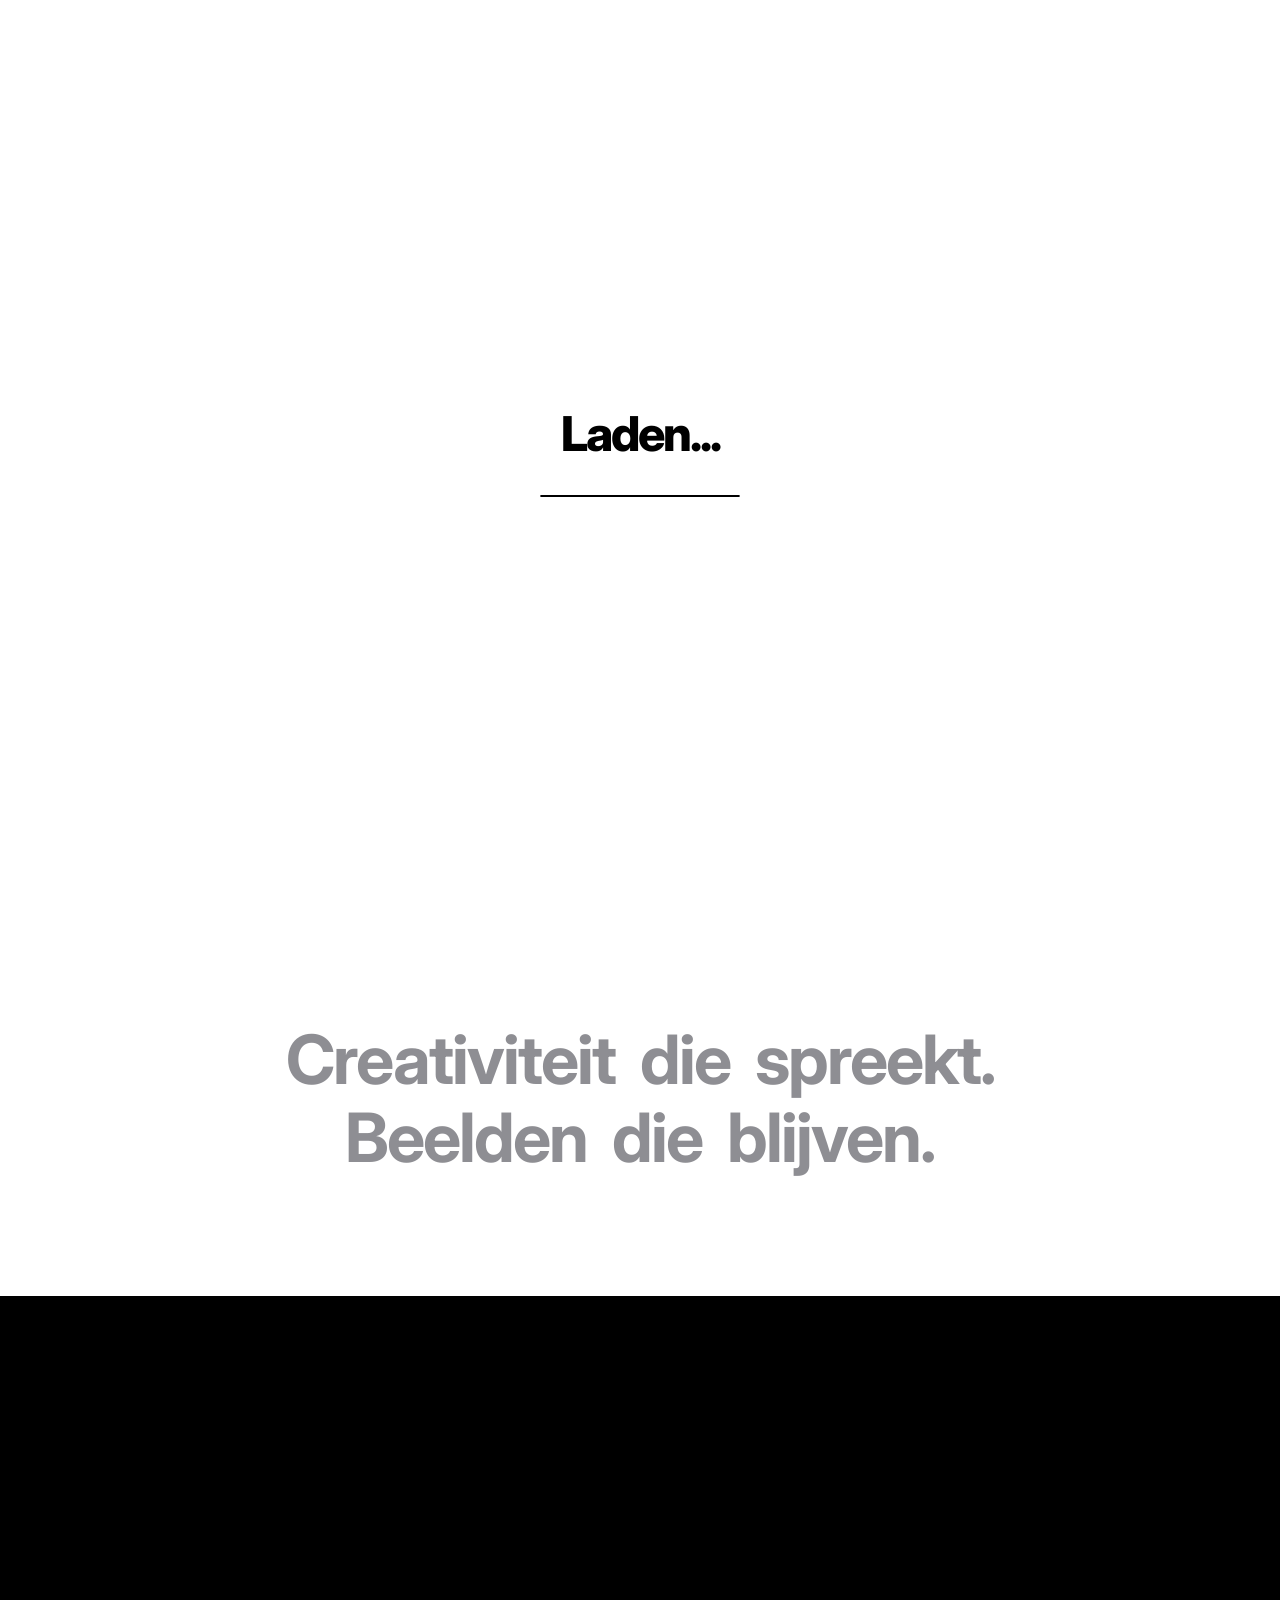
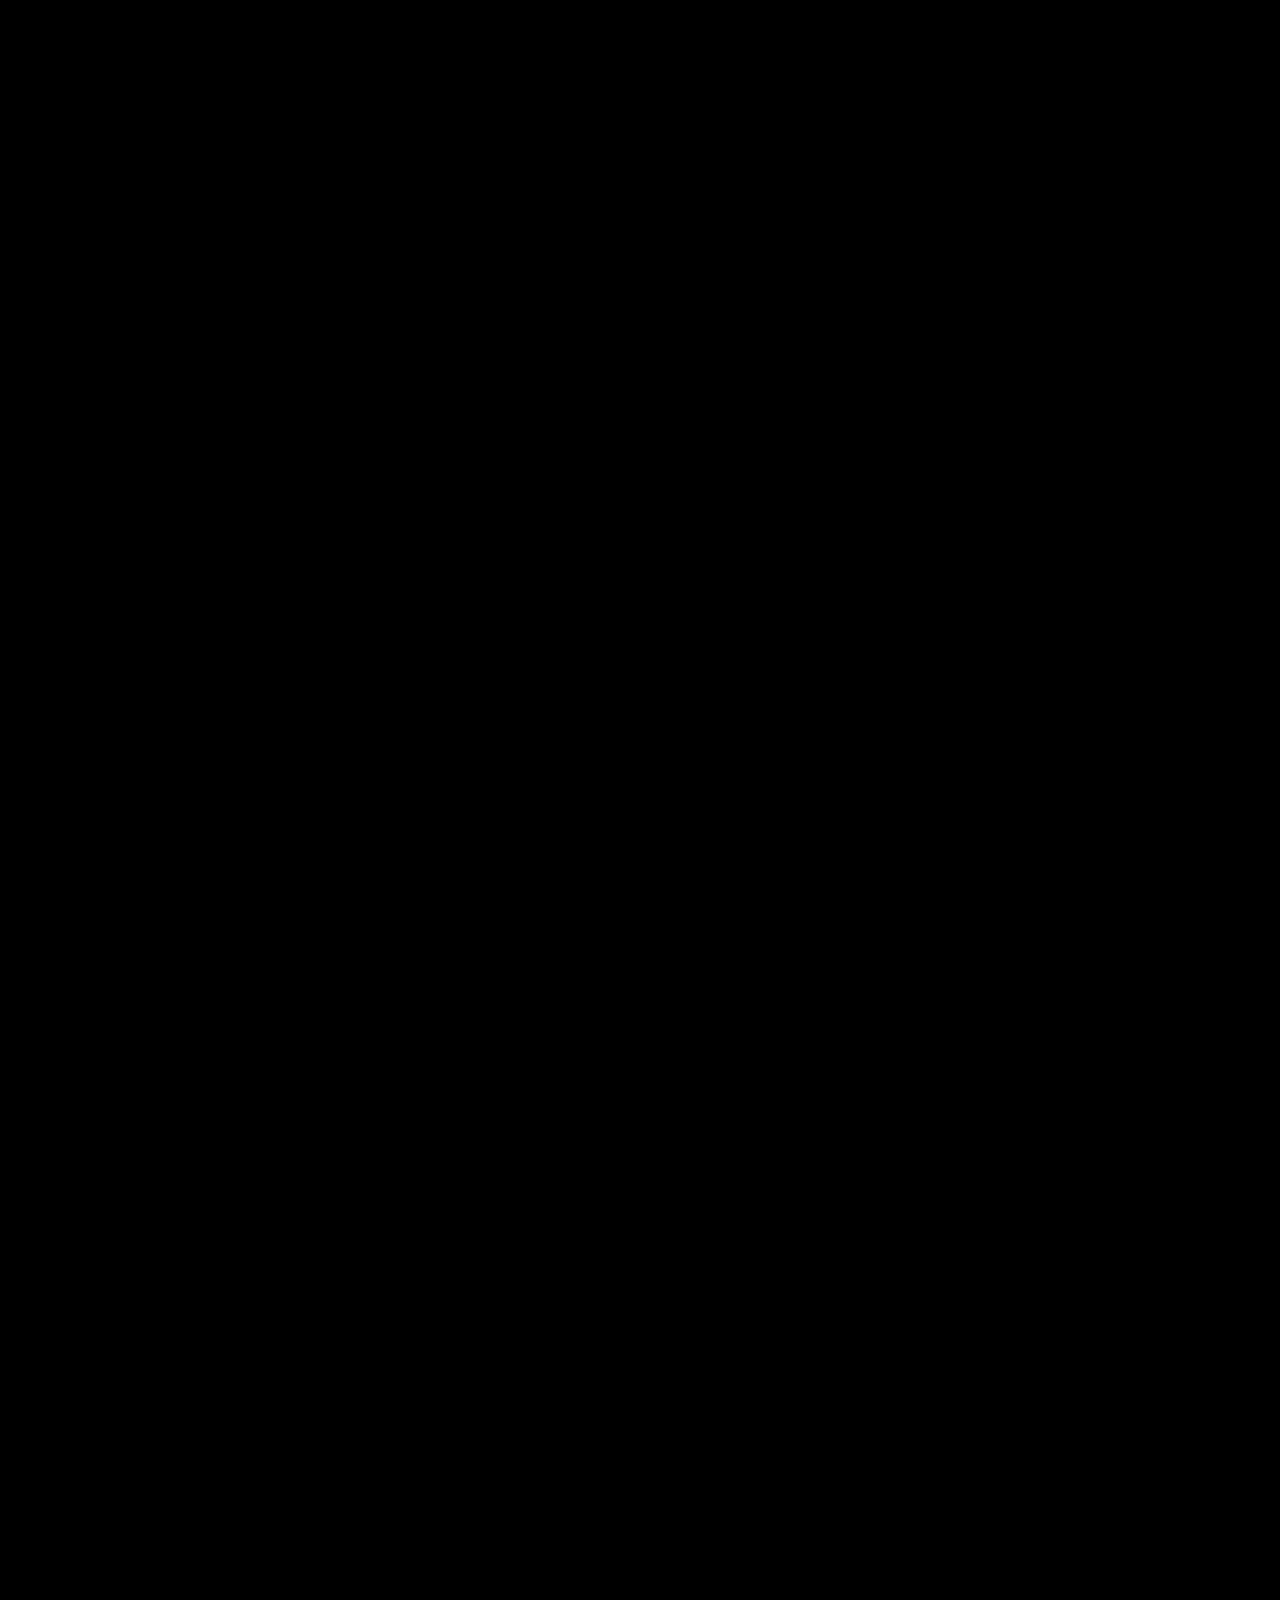
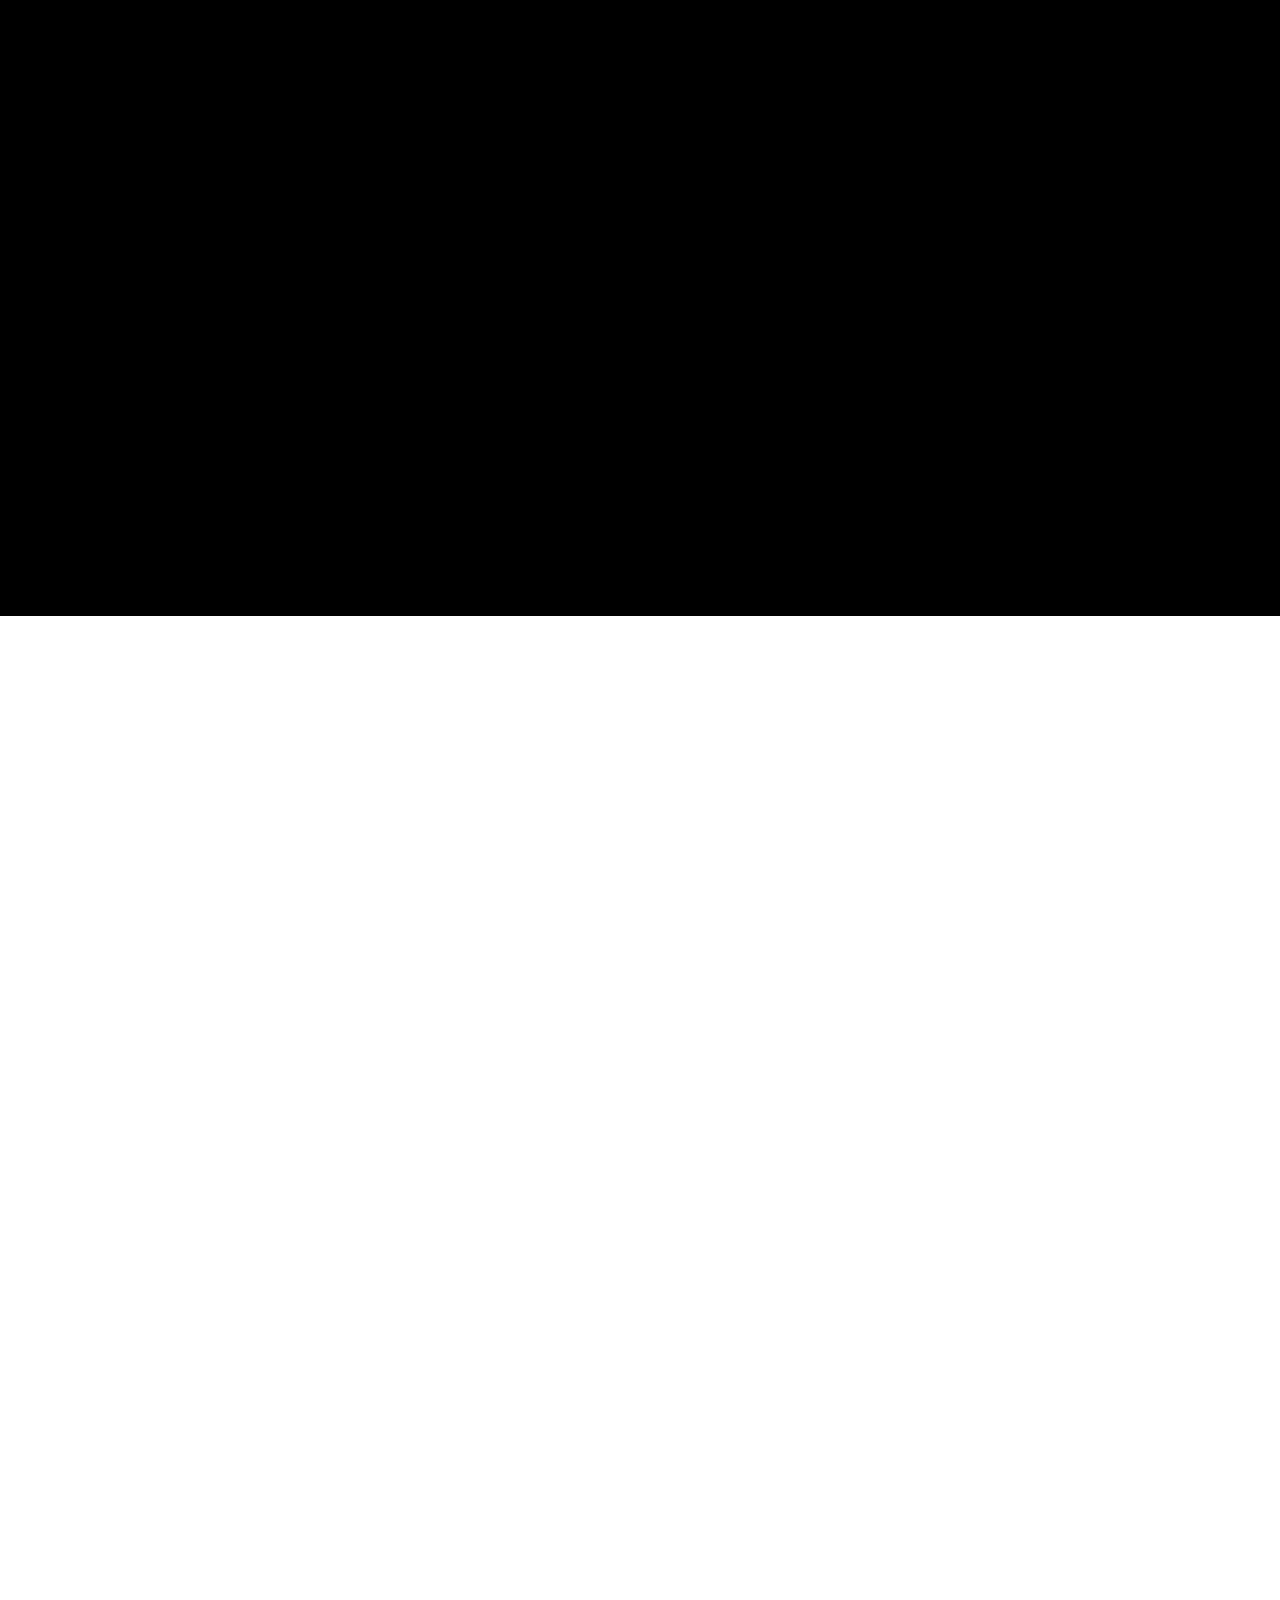
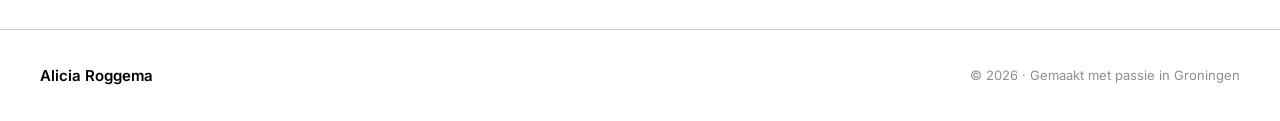
==== index.html @ 14ca760c "Update portfolio met nieuwe toevoegingen" ====
<!DOCTYPE html>
<html lang="nl">
<head>
    <meta charset="UTF-8">
    <meta name="viewport" content="width=device-width, initial-scale=1.0">
    <title>Portfolio Alicia Roggema — Fotografie & Design</title>
    <link rel="icon" href="data:image/svg+xml,<svg xmlns='http://www.w3.org/2000/svg'/>">
    <link rel="stylesheet" href="css/style.css">
    <link rel="preconnect" href="https://fonts.googleapis.com">
    <link rel="preconnect" href="https://fonts.gstatic.com" crossorigin>
    <link href="https://fonts.googleapis.com/css2?family=Inter:wght@300;400;500;600;700;800;900&display=swap" rel="stylesheet">
</head>
<body>

    <!-- Loader -->
    <div class="loader" id="loader">
        <div class="loader-text">Laden<span class="dot">.</span><span class="dot">.</span><span class="dot">.</span></div>
        <div class="loader-bar"><div class="loader-fill"></div></div>
    </div>

    <!-- Custom Cursor -->
    <div class="cursor" id="cursor"></div>
    <div class="cursor-follower" id="cursorFollower"></div>

    <!-- Navigation -->
    <nav id="nav">
        <div class="nav-inner">
            <div class="nav-logo">Alicia Roggema</div>
            <ul class="nav-links">
                <li><a href="#home">Home</a></li>
                <li><a href="#work">Werk</a></li>
                <li><a href="#about">Over mij</a></li>
                <li><a href="#contact">Contact</a></li>
            </ul>
        </div>
    </nav>

    <!-- Hero -->
    <section id="home" class="hero">
        <div class="hero-inner">
            <div class="hero-left">
                <p class="hero-eyebrow">Mediavormgever</p>
                <h1 class="hero-title">
                    <span class="char">A</span><span class="char">l</span><span class="char">i</span><span class="char">c</span><span class="char">i</span><span class="char">a</span>
                    <br>
                    <span class="char">R</span><span class="char">o</span><span class="char">g</span><span class="char">g</span><span class="char">e</span><span class="char">m</span><span class="char">a</span>
                </h1>
                <p class="hero-subtitle">Fotografie · Video · Grafisch Design</p>
                <a href="#work" class="hero-btn magnetic">
                    <span>Bekijk mijn werk</span>
                    <svg width="14" height="14" viewBox="0 0 14 14" fill="none"><path d="M2.5 7h9M7 2.5l4.5 4.5L7 11.5" stroke="currentColor" stroke-width="1.5" stroke-linecap="round" stroke-linejoin="round"/></svg>
                </a>
            </div>
            <div class="hero-right">
                <div class="hero-memoji-wrap">
                    <img src="images/overige/memoji.png" alt="Alicia Roggema" class="hero-memoji">
                </div>
            </div>
        </div>
        <div class="hero-scroll-hint">
            <div class="scroll-line-wrap"><div class="scroll-line"></div></div>
            <span>Scroll</span>
        </div>
    </section>

    <!-- Scroll-reveal tagline -->
    <section class="tagline-section">
        <div class="tagline-wrap">
            <p class="reveal-text">
                <span class="rword">Creativiteit</span>
                <span class="rword">die</span>
                <span class="rword">spreekt.</span>
                <span class="rword">Beelden</span>
                <span class="rword">die</span>
                <span class="rword">blijven.</span>
            </p>
        </div>
    </section>

    <!-- Statement — Apple "Pro." style dark section -->
    <section class="statement-section">
        <div class="statement-sticky">
            <div class="st-word">Video bewerking.</div>
            <div class="st-word">Foto bewerking.</div>
            <div class="st-word">Audio visueel.</div>
        </div>
    </section>

    <!-- ═══════════════════════════════════════
         PORTFOLIO
         Voeg hier je projecten toe.
         Kopieer een .project-card blok voor
         elk nieuw project dat je wilt tonen.
         ═══════════════════════════════════════ -->
    <section id="work" class="portfolio-section">
        <div class="portfolio-inner">

            <span class="section-eyebrow fade-up">Portfolio</span>
            <h2 class="section-title fade-up">Mijn werk.</h2>

            <!-- Categorie-filters -->
            <div class="portfolio-tabs fade-up">
                <button class="tab active" data-filter="all">Alles</button>
                <button class="tab" data-filter="fotografie">📷 Fotografie</button>
                <button class="tab" data-filter="video">🎬 Video</button>
                <button class="tab" data-filter="design">🎨 Design</button>
            </div>

            <div class="project-grid">

                <!-- ───────────────────────────────────────────
                     FOTOGRAFIE — project 1
                     Verander: src, alt, titel, beschrijving, jaar
                     ─────────────────────────────────────────── -->
                <div class="project-card fade-up" data-category="fotografie" data-id="foto-1">
                    <div class="project-img-wrap">
                        <div class="project-placeholder p-foto">📷</div>
                        <img src="images/greymenband/IMG_3183.png" alt="" class="project-img">
                    </div>
                    <div class="project-body">
                        <span class="project-cat">Fotografie</span>
                        <h3 class="project-title">Greymenband — Groningen</h3>
                        <p class="project-desc">Ik fotografeerde een live optreden van de band Greyman voor Bubo. De foto's zijn bewerkt en klaar voor social media.</p>
                        <span class="project-year">2025 - 2026</span>
                    </div>
                </div>

                <!-- FOTOGRAFIE — project 2 -->
                <div class="project-card fade-up" data-category="fotografie" data-id="foto-2">
                    <div class="project-img-wrap">
                        <div class="project-placeholder p-foto">📷</div>
                        <img src="images/plaatsenfotografioe/uitzicht.jpeg" alt="" class="project-img">
                    </div>
                    <div class="project-body">
                        <span class="project-cat">Fotografie</span>
                        <h3 class="project-title">Reizen — Europa</h3>
                        <p class="project-desc">Ik fotografeerde mooie plekken in Europa. Ik lette op goed licht en eenvoudige composities.</p>
                        <span class="project-year">2023 - heden</span>
                    </div>
                </div>

                <!-- FOTOGRAFIE — project 3 -->
                <div class="project-card fade-up" data-category="fotografie" data-id="foto-3">
                    <div class="project-img-wrap">
                        <div class="project-placeholder p-foto">📷</div>
                        <img src="images/productenfotografie/camera.png" alt="" class="project-img">
                    </div>
                    <div class="project-body">
                        <span class="project-cat">Fotografie</span>
                        <h3 class="project-title">Producten — Groningen</h3>
                        <p class="project-desc">Ik fotografeerde producten voor school met professionele setup. Elk product is goed belicht en bewerkt.</p>
                        <span class="project-year">2022 - 2023</span>
                    </div>
                </div>

                <!-- FOTOGRAFIE — project 4 -->
                <div class="project-card fade-up" data-category="fotografie" data-id="foto-4">
                    <div class="project-img-wrap">
                        <div class="project-placeholder p-foto">📷</div>
                        <img src="images/dagelijksefotografie/milo.jpeg" alt="" class="project-img">
                    </div>
                    <div class="project-body">
                        <span class="project-cat">Fotografie</span>
                        <h3 class="project-title">Dagelijkse momenten — Nederland</h3>
                        <p class="project-desc">Dit is een verzameling van foto's die ik mooi vind. Ik experimenteerde met verschillende stijlen en momenten.</p>
                        <span class="project-year">2023 - heden</span>
                    </div>
                </div>



                <!-- VIDEO — project 2 -->
                <div class="project-card fade-up" data-category="video" data-id="video-2">
                    <div class="project-img-wrap">
                        <div class="project-placeholder p-video">🎬</div>
                        <img src="images/greymenband/GreyMenThumbnail.png" alt="Documentaire" class="project-img">
                        <div class="play-badge">▶</div>
                    </div>
                    <div class="project-body">
                        <span class="project-cat">Video</span>
                        <h3 class="project-title">Promo Video — Greymenband</h3>
                        <p class="project-desc">Ik monteerde mee voor een promotievideo voor de band Greyman. De video is klaar voor social media.</p>
                        <span class="project-year">2025 - 2026</span>
                    </div>
                </div>

                <!-- VIDEO — project 3 -->
                <div class="project-card fade-up" data-category="video" data-id="video-3">
                    <div class="project-img-wrap">
                        <div class="project-placeholder p-video">🎬</div>
                        <img src="images/overige/thumbnailchihiro.png" alt="Promo video" class="project-img">
                        <div class="play-badge">▶</div>
                    </div>
                    <div class="project-body">
                        <span class="project-cat">Video</span>
                        <h3 class="project-title">Videoclip — CHIHIRO</h3>
                        <p class="project-desc">Ik maakte een videoclip met klasgenoten met drone en iPhone beelden. We monteerden alles in Premiere Pro.</p>
                        <span class="project-year">2024 - 2025</span>
                    </div>
                </div>


                

            <!-- ───────────────────────────────────────────
                     DESIGN — project 1
                     ─────────────────────────────────────────── -->
                <div class="project-card fade-up" data-category="design" data-id="design-1">
                    <div class="project-img-wrap">
                        <div class="project-placeholder p-design">🎨</div>
                        <img src="images/groengenieten/1074979_OMYB9M1.png" alt="Logo ontwerp" class="project-img">
                    </div>
                    <div class="project-body">
                        <span class="project-cat">Grafisch Design</span>
                        <h3 class="project-title">Brochure — Groen genieten</h3>
                        <p class="project-desc">Ik maakte een ontwerp voor "Groen Genieten". Ik begon met een moodboard en maakte verschillende versies.</p>
                        <span class="project-year">2023 - 2024</span>
                    </div>
                </div>

                <!-- DESIGN — project 2 -->
                <div class="project-card fade-up" data-category="design" data-id="design-2">
                    <div class="project-img-wrap">
                        <div class="project-placeholder p-design">🎨</div>
                        <img src="images/ecobite/ecobite1.png" alt="Logo ontwerp" class="project-img">
                    </div>
                    <div class="project-body">
                        <span class="project-cat">Grafisch Design</span>
                        <h3 class="project-title">Logo — Eco Bite</h3>
                        <p class="project-desc">Ik ontwierp een logo en visuele stijl voor het merk "Eco Bite". Alles past samen in één stijl.</p>
                        <span class="project-year">2023 - 2024</span>
                    </div>
                </div>

                   <!-- DESIGN — project 3 -->
                <div class="project-card fade-up" data-category="design" data-id="design-3">
                    <div class="project-img-wrap">
                        <div class="project-placeholder p-design">🎨</div>
                        <img src="images/posters/magazine page Mazda.png" alt="Logo ontwerp" class="project-img">
                    </div>
                    <div class="project-body">
                        <span class="project-cat">Grafisch Design</span>
                        <h3 class="project-title">Posters — Mazda MX-5</h3>
                        <p class="project-desc">De iconische roadster in drie stijlen: bold, minimalistisch, en vol beweging..</p>
                        <span class="project-year">2026</span>
                    </div>
                </div>

                <!-- ───────────────────────────────────────────
                     NIEUW PROJECT TOEVOEGEN?
                     Kopieer een van bovenstaande blokken en
                     pas data-category aan: fotografie / design / video
                     ─────────────────────────────────────────── -->

            </div>
        </div>
    </section>


    <!-- Bento -->
    <section class="bento-section">
        <div class="bento-inner">
            <div class="bento-card bento-foto fade-up">
                <span class="bento-icon">📷</span>
                <h3 class="bento-title">Fotografie</h3>
                <p class="bento-desc">Van concerten tot landschappen ik leg elk moment vast met oog voor licht en compositie.</p>
                <div class="bento-tools">Sony ZV-E10 · Lightroom · Photoshop</div>
            </div>
            <div class="bento-card bento-video fade-up">
                <span class="bento-icon">🎬</span>
                <h3 class="bento-title">Video</h3>
                <p class="bento-desc">Promotievideo's en videoclips van opname tot montage, klaar voor elk platform.</p>
                <div class="bento-tools">Premiere Pro · After Effects</div>
            </div>
            <div class="bento-card bento-design fade-up">
                <span class="bento-icon">🎨</span>
                <h3 class="bento-title">Grafisch Design</h3>
                <p class="bento-desc">Logo's, brochures en visuele identiteiten ontworpen met gevoel voor merk en typografie.</p>
                <div class="bento-tools">Illustrator · InDesign</div>
            </div>
        </div>
    </section>

    <!-- About -->
    <section id="about" class="about-section">
        <div class="about-inner">
            <div class="about-visual fade-up">
                <div class="about-img-wrap">
                    <!-- Vervang images/alicia.jpg met jouw eigen foto -->
                    <img src="images/overige/me.jpeg" alt="Alicia Roggema" class="about-img"
                         onerror="this.style.display='none';document.getElementById('img-placeholder').style.display='flex'">
                    <div class="about-img-placeholder" id="img-placeholder">AR</div>
                </div>
                <div class="floating-tag tag-a"><span>📷</span> Fotografie</div>
                <div class="floating-tag tag-b"><span>🎬</span> Video</div>
            </div>
            <div class="about-text">
                <span class="section-eyebrow fade-up">Over mij</span>
                <h2 class="about-heading fade-up">Creatief<br>van nature.</h2>
                <p class="about-p fade-up">Mijn naam is Alicia, een 22-jarige student mediavormgeving uit Groningen. Ik heb een passie voor fotografie, videobewerking, grafisch ontwerp en kunst.</p>
                <p class="about-p fade-up">Of ik nu een logo ontwerp, een digitale illustratie maak, een video bewerk of een foto schiet ik geniet ervan om verschillende opdrachten aan te pakken.</p>
                <div class="skills fade-up">
                    <div class="skill">Fotografie</div>
                    <div class="skill">Video</div>
                    <div class="skill">Design</div>
                    <div class="skill">Adobe Programma's</div>
                </div>
            </div>
        </div>
    </section>

    <!-- Contact -->
    <section id="contact" class="contact-section">
        <div class="contact-inner">
            <span class="section-eyebrow fade-up">Contact</span>
            <h2 class="contact-heading fade-up">Laten we<br>samenwerken.</h2>
            <p class="contact-sub fade-up">Heb je een project in gedachten? Ik hoor graag van je.</p>
            <div class="contact-links">
                <a href="mailto:a.dejonge05@student.alfa-college.nl" class="contact-card fade-up magnetic">
                    <div class="contact-card-icon">✉️</div>
                    <div>
                        <div class="contact-card-label">Email</div>
                        <div class="contact-card-value">Stuur een bericht →</div>
                    </div>
                </a>
                <a href="https://www.linkedin.com/in/aliciaroggema" target="_blank" class="contact-card fade-up magnetic">
                    <div class="contact-card-icon">💼</div>
                    <div>
                        <div class="contact-card-label">LinkedIn</div>
                        <div class="contact-card-value">Bekijk profiel →</div>
                    </div>
                </a>
                <a href="https://www.instagram.com/soulszn._" target="_blank" class="contact-card fade-up magnetic">
                    <div class="contact-card-icon">📸</div>
                    <div>
                        <div class="contact-card-label">Fotografie Instagram</div>
                        <div class="contact-card-value">@soulszn._ →</div>
                    </div>
                </a>
            </div>
        </div>
    </section>

    <footer>
        <div class="footer-inner">
            <span class="footer-logo">Alicia Roggema</span>
            <span class="footer-copy">© 2026 · Gemaakt met passie in Groningen</span>
        </div>
    </footer>

    <script src="https://cdnjs.cloudflare.com/ajax/libs/gsap/3.12.5/gsap.min.js"></script>
    <script src="https://cdnjs.cloudflare.com/ajax/libs/gsap/3.12.5/ScrollTrigger.min.js"></script>
    <script src="js/main.js"></script>
</body>
</html>
---- css/style.css ----
/* ============================================
   ROOT — Apple system colours, light default
   ============================================ */
:root {
    /* Light — matches Apple HIG systemBackground */
    --bg:           #ffffff;   /* systemGroupedBackground */
    --bg3:          #e5e5ea;   /* systemFill */
    --text:         #000000;
    --text2:        #3c3c43;   /* secondaryLabel (60 %) */
    --text3:        #8e8e93;   /* tertiaryLabel */
    --accent:       #ff3ea5;
    --accent-hover: #e45c9c;
    --border:       rgba(60,60,67,0.18);
    --separator:    rgba(60,60,67,0.29);
    --card-bg:      #ffffff;
    --card-shadow:  0 1px 3px rgba(0,0,0,0.06), 0 8px 24px rgba(0,0,0,0.05);
    --card-shadow-hover: 0 12px 40px rgba(0,0,0,0.13), 0 4px 12px rgba(0,0,0,0.07);
    --nav-bg:       rgba(246,246,250,0.82);
    --radius:       20px;
    --ease:         cubic-bezier(0.28, 0.11, 0.32, 1);
}

/* Dark — auto-follows system preference */
@media (prefers-color-scheme: dark) {
    :root {
        --bg:           #000000;
        --bg2:          #1c1c1e;   /* systemGroupedBackground dark */
        --bg3:          #2c2c2e;   /* systemFill dark */
        --text:         #ffffff;
        --text2:        #98989e;   /* secondaryLabel dark */
        --text3:        #636366;   /* tertiaryLabel dark */
        --accent:       #0066ff;
        --accent-hover: #538ce1;
        --border:       rgba(84,84,88,0.36);
        --separator:    rgba(84,84,88,0.65);
        --card-bg:      #1c1c1e;
        --card-shadow:  0 1px 3px rgba(0,0,0,0.4), 0 8px 24px rgba(0,0,0,0.25);
        --card-shadow-hover: 0 12px 40px rgba(0,0,0,0.6), 0 4px 12px rgba(0,0,0,0.35);
        --nav-bg:       rgba(28,28,30,0.85);
    }
}

/* ============================================
   RESET
   ============================================ */
*, *::before, *::after { margin: 0; padding: 0; box-sizing: border-box; }
html { scroll-behavior: smooth; }
body {
    font-family: 'Inter', -apple-system, BlinkMacSystemFont, 'SF Pro Display', sans-serif;
    background: var(--bg);
    color: var(--text);
    overflow-x: hidden;
    -webkit-font-smoothing: antialiased;
    cursor: none;
    transition: background 0.35s var(--ease), color 0.35s var(--ease);
}
a { text-decoration: none; color: inherit; }
img { display: block; width: 100%; }
ul { list-style: none; }
button { font-family: inherit; cursor: pointer; }

/* ============================================
   LOADER
   ============================================ */
.loader {
    position: fixed;
    inset: 0;
    background: var(--bg);
    z-index: 9999;
    display: flex;
    flex-direction: column;
    align-items: center;
    justify-content: center;
    gap: 32px;
    transition: opacity 0.5s var(--ease), visibility 0.5s var(--ease);
}
.loader.hidden { opacity: 0; visibility: hidden; pointer-events: none; }
.loader-text { font-size: 48px; font-weight: 800; letter-spacing: -2px; color: var(--text); }
.loader-text .dot {
    display: inline-block;
    animation: dotSpring 1.1s ease-in-out infinite;
}
.loader-text .dot:nth-child(1) { animation-delay: 0s; }
.loader-text .dot:nth-child(2) { animation-delay: 0.18s; }
.loader-text .dot:nth-child(3) { animation-delay: 0.36s; }
@keyframes dotSpring {
    0%, 60%, 100% { transform: translateY(0);    opacity: 0.25; }
    30%           { transform: translateY(-10px); opacity: 1; }
}
.loader-bar { width: 200px; height: 2px; background: var(--border); border-radius: 2px; overflow: hidden; }
.loader-fill {
    height: 100%;
    width: 0%;
    background: var(--text);
    border-radius: 2px;
    animation: loadFill 1.4s var(--ease) forwards;
}
@keyframes loadFill { to { width: 100%; } }

/* ============================================
   CUSTOM CURSOR — rainbow spinning wheel
   ============================================ */
.cursor {
    position: fixed;
    width: 24px; height: 24px;
    border-radius: 50%;
    background: conic-gradient(
        #ff3b30 0%,
        #ff9500 14%,
        #ffcc00 28%,
        #34c759 42%,
        #00c7be 56%,
        #5856d6 70%,
        #af52de 84%,
        #ff3b30 100%
    );
    pointer-events: none;
    z-index: 9998;
    animation: rainbowSpin 2.5s linear infinite;
    box-shadow: 0 2px 10px rgba(0,0,0,0.18);
    transition: width .3s var(--ease), height .3s var(--ease);
}
@keyframes rainbowSpin {
    from { transform: translate(-50%,-50%) rotate(0deg); }
    to   { transform: translate(-50%,-50%) rotate(360deg); }
}
.cursor-follower {
    position: fixed;
    width: 42px; height: 42px;
    border: 1.5px solid rgba(0,0,0,0.1);
    border-radius: 50%;
    pointer-events: none;
    z-index: 9997;
    transform: translate(-50%,-50%);
    transition: width .5s var(--ease), height .5s var(--ease), border-color .3s;
}
@media (prefers-color-scheme: dark) { .cursor-follower { border-color: rgba(255,255,255,0.15); } }
.cursor.hover { width: 32px; height: 32px; }
.cursor-follower.hover { width: 58px; height: 58px; border-color: var(--accent); }

/* ============================================
   NAVIGATION
   ============================================ */
nav {
    position: fixed;
    top: 0; left: 0; right: 0;
    z-index: 1000;
    height: 64px;
    padding: 0 40px;
    backdrop-filter: blur(20px) saturate(180%);
    -webkit-backdrop-filter: blur(20px) saturate(180%);
    background: var(--nav-bg);
    border-bottom: 1px solid var(--separator);
    transition: background .4s var(--ease);
}
.nav-inner {
    max-width: 1200px;
    margin: 0 auto;
    height: 100%;
    display: flex;
    align-items: center;
    justify-content: space-between;
}
.nav-logo { font-size: 17px; font-weight: 600; letter-spacing: -.4px; }
.nav-links { display: flex; gap: 40px; }
.nav-links a { font-size: 14px; color: var(--text2); transition: color .2s; }
.nav-links a:hover { color: var(--text); }


/* ============================================
   HERO
   ============================================ */
.hero {
    min-height: 100vh;
    display: flex;
    flex-direction: column;
    align-items: center;
    justify-content: center;
    padding: 100px 40px 80px;
    position: relative;
    background: var(--bg);
}
/* Split layout */
.hero-inner {
    max-width: 1200px;
    margin: 0 auto;
    width: 100%;
    display: grid;
    grid-template-columns: 1fr auto;
    align-items: center;
    gap: 60px;
}
.hero-left { text-align: left; }

/* Memoji — no circle, transparent PNG shows naturally */
.hero-memoji-wrap {
    width: clamp(200px, 26vw, 380px);
    height: clamp(200px, 26vw, 380px);
    opacity: 0;
    transform: scale(0.4) rotate(-8deg);
    flex-shrink: 0;
}
.hero-memoji { width: 100%; height: 100%; object-fit: contain; }
.hero::before {
    content: '';
    position: absolute; inset: 0;
    background: radial-gradient(ellipse 70% 40% at 50% -5%,
        rgba(255,62,165,.07) 0%, transparent 70%);
    pointer-events: none;
}
@media (prefers-color-scheme: dark) {
    .hero::before {
        background: radial-gradient(ellipse 70% 40% at 50% -5%,
            rgba(0,102,255,.1) 0%, transparent 70%);
    }
}

.hero-eyebrow {
    font-size: 13px; font-weight: 500;
    letter-spacing: 2px; text-transform: uppercase;
    color: var(--accent);
    margin-bottom: 28px;
    opacity: 0;
    animation: fadeUp .8s var(--ease) 1.6s forwards;
}
.hero-title {
    font-size: clamp(56px, 9vw, 112px);
    font-weight: 800;
    letter-spacing: -3px;
    line-height: 1;
    color: var(--text);
    margin-bottom: 24px;
    padding-bottom: 8px;
}
.char {
    display: inline-block;
    opacity: 0;
    transform: translateY(40px);
    filter: blur(8px);
}

.hero-subtitle {
    font-size: clamp(18px, 2.5vw, 22px);
    color: var(--text2);
    letter-spacing: -.2px;
    margin-bottom: 48px;
    opacity: 0;
    animation: fadeUp .8s var(--ease) 1.9s forwards;
}
.hero-btn {
    display: inline-flex;
    align-items: center;
    gap: 10px;
    padding: 16px 32px;
    background: var(--accent);
    color: #fff;
    font-size: 17px; font-weight: 500;
    border-radius: 980px;
    opacity: 0;
    animation: fadeUp .8s var(--ease) 2.1s forwards;
    transition: background .3s, box-shadow .3s;
    box-shadow: 0 4px 16px rgba(255,62,165,.28);
}
.hero-btn:hover { background: var(--accent-hover); box-shadow: 0 8px 32px rgba(255,62,165,.4); }
@media (prefers-color-scheme: dark) {
    .hero-btn { box-shadow: 0 4px 16px rgba(0,102,255,.28); }
    .hero-btn:hover { box-shadow: 0 8px 32px rgba(0,102,255,.4); }
}

.hero-scroll-hint {
    position: absolute; bottom: 40px; left: 50%; transform: translateX(-50%);
    display: flex; flex-direction: column; align-items: center; gap: 8px;
    opacity: 0;
    animation: fadeUp .8s var(--ease) 2.4s forwards;
}
.hero-scroll-hint span { font-size: 11px; letter-spacing: 2px; text-transform: uppercase; color: var(--text3); }
.scroll-line-wrap { width: 1px; height: 48px; overflow: hidden; background: var(--separator); }
.scroll-line {
    width: 100%; height: 100%;
    background: var(--text2);
    transform: translateY(-100%);
    animation: scrollDrop 1.6s var(--ease) 2.6s infinite;
}
@keyframes scrollDrop { 0%{transform:translateY(-100%)} 50%{transform:translateY(0)} 100%{transform:translateY(100%)} }

/* ============================================
   STATEMENT SECTION — Apple "Pro." dark panels
   ============================================ */
.statement-section {
    height: 280vh;
    position: relative;
    background: #000;
}
.statement-sticky {
    position: sticky;
    top: 0;
    height: 100vh;
    display: flex;
    align-items: center;
    justify-content: center;
    overflow: hidden;
}
.st-word {
    position: absolute;
    font-size: clamp(80px, 16vw, 200px);
    font-weight: 800;
    letter-spacing: -5px;
    color: #ffffff;
    opacity: 0;
    transform: scale(0.82) translateY(24px);
    transition: opacity 0.55s var(--ease), transform 0.55s var(--ease), filter 0.55s var(--ease);
    pointer-events: none;
    text-align: center;
    filter: blur(6px);
    will-change: transform, opacity, filter;
}
.st-word.active {
    opacity: 1;
    transform: scale(1) translateY(0);
    filter: blur(0px);
}
.st-word.exit {
    opacity: 0;
    transform: scale(1.08) translateY(-20px);
    filter: blur(4px);
}

/* ============================================
   TAGLINE — word reveal
   ============================================ */
.tagline-section {
    padding: 120px 24px;
    display: flex; align-items: center; justify-content: center;
    background: var(--bg);
}
.tagline-wrap { max-width: 900px; text-align: center; }
.reveal-text {
    font-size: clamp(32px, 6vw, 68px);
    font-weight: 700;
    letter-spacing: -2px;
    line-height: 1.15;
}
.rword { display: inline-block; margin: 0 6px; color: var(--text3); transition: color .4s var(--ease); }
.rword.lit { color: var(--text); }

/* ============================================
   PORTFOLIO SECTION
   ============================================ */
.portfolio-section { padding: 120px 24px; background: var(--bg2); }
.portfolio-inner { max-width: 1200px; margin: 0 auto; }

.section-eyebrow {
    display: block;
    font-size: 13px; letter-spacing: 2px; text-transform: uppercase;
    color: var(--accent); font-weight: 500;
    margin-bottom: 14px;
}
.section-title {
    font-size: clamp(40px, 5vw, 64px);
    font-weight: 800; letter-spacing: -2px; line-height: 1.05;
    margin-bottom: 48px;
}

/* Tabs */
.portfolio-tabs { display: flex; gap: 8px; margin-bottom: 56px; flex-wrap: wrap; }
.tab {
    padding: 10px 22px;
    border-radius: 980px;
    border: 1px solid var(--border);
    background: var(--card-bg);
    color: var(--text2);
    font-size: 15px; font-weight: 500;
    cursor: pointer;
    transition: all .25s var(--ease);
    box-shadow: var(--card-shadow);
}
.tab:hover { color: var(--text); border-color: var(--text3); }
.tab.active { background: var(--text); color: var(--bg); border-color: var(--text); box-shadow: none; }

/* Grid */
.project-grid { display: grid; grid-template-columns: repeat(3,1fr); gap: 20px; }

/* Card */
.project-card {
    background: var(--card-bg);
    border-radius: var(--radius);
    overflow: hidden;
    border: 1px solid var(--border);
    box-shadow: var(--card-shadow);
    transition: transform .45s var(--ease), box-shadow .45s var(--ease);
    cursor: pointer;
}
.project-card:hover { transform: translateY(-8px); box-shadow: var(--card-shadow-hover); }
.project-card.filtered-out { display: none; }

.project-img-wrap { position: relative; aspect-ratio: 4/3; overflow: hidden; }
.project-placeholder {
    position: absolute; inset: 0;
    display: flex; align-items: center; justify-content: center;
    font-size: 56px;
}
.p-foto   { background: linear-gradient(135deg,#ddf0ff 0%,#b8d9f5 100%); }
.p-design { background: linear-gradient(135deg,#eedff7 0%,#d9bbee 100%); }
.p-video  { background: linear-gradient(135deg,#dde5ff 0%,#b8caff 100%); }
@media (prefers-color-scheme: dark) {
    .p-foto   { background: linear-gradient(135deg,#0b1f30 0%,#071422 100%); }
    .p-design { background: linear-gradient(135deg,#180b2b 0%,#0f0618 100%); }
    .p-video  { background: linear-gradient(135deg,#0b1130 0%,#060c22 100%); }
}

.project-img {
    position: absolute; inset: 0;
    width: 100%; height: 100%;
    object-fit: cover; z-index: 1;
    transition: transform .6s var(--ease), opacity .4s;
    opacity: 1;
}
.project-img[src=""], .project-img:not([src]) { opacity: 0; }
.project-card:hover .project-img { transform: scale(1.05); }

.play-badge {
    position: absolute; bottom: 12px; right: 12px; z-index: 2;
    width: 34px; height: 34px;
    background: rgba(0,0,0,.52);
    color: #fff; font-size: 11px;
    border-radius: 50%;
    display: flex; align-items: center; justify-content: center;
    backdrop-filter: blur(8px);
}

.project-body { padding: 20px 22px 24px; }
.project-cat { font-size: 11px; letter-spacing: 1.5px; text-transform: uppercase; color: var(--accent); font-weight: 600; }
.project-title { font-size: 18px; font-weight: 700; letter-spacing: -.4px; margin: 8px 0 9px; line-height: 1.3; }
.project-desc { font-size: 14px; line-height: 1.65; color: var(--text2); margin-bottom: 12px; }
.project-year { font-size: 12px; color: var(--text3); font-weight: 500; }


/* ============================================
   BENTO
   ============================================ */
.bento-section {
    padding: 80px 24px;
    background: var(--bg);
    border-top: 1px solid var(--separator);
    border-bottom: 1px solid var(--separator);
}
.bento-inner {
    max-width: 1200px;
    margin: 0 auto;
    display: grid;
    grid-template-columns: repeat(3, 1fr);
    gap: 16px;
}
.bento-card {
    border-radius: 28px;
    padding: 40px 36px 44px;
    display: flex;
    flex-direction: column;
    gap: 16px;
    border: 1px solid var(--border);
    transition: transform .45s var(--ease), box-shadow .45s var(--ease);
}
.bento-card:hover {
    transform: translateY(-6px);
    box-shadow: var(--card-shadow-hover);
}
.bento-foto   { background: #f7fbff; }
.bento-video  { background: #f5f7ff; }
.bento-design { background: #faf5ff; }
@media (prefers-color-scheme: dark) {
    .bento-foto   { background: #111111; }
    .bento-video  { background: #111111; }
    .bento-design { background: #111111; }
}
.bento-icon { font-size: 40px; line-height: 1; }
.bento-title {
    font-size: 26px;
    font-weight: 800;
    letter-spacing: -.6px;
    color: var(--text);
}
.bento-desc {
    font-size: 16px;
    line-height: 1.65;
    color: var(--text2);
    flex: 1;
}
.bento-tools {
    font-size: 12px;
    font-weight: 500;
    letter-spacing: .4px;
    color: var(--text3);
    margin-top: 8px;
}
@media (max-width: 900px) {
    .bento-inner { grid-template-columns: 1fr; }
}

/* ============================================
   ABOUT
   ============================================ */
.about-section { padding: 120px 24px; background: var(--bg2); }
.about-inner { max-width: 1200px; margin: 0 auto; display: grid; grid-template-columns: 1fr 1.2fr; gap: 80px; align-items: center; }
.about-visual { position: relative; }
.about-img-wrap { aspect-ratio: 3/4; border-radius: 28px; overflow: hidden; position: relative; background: var(--bg3); box-shadow: var(--card-shadow); }
.about-img { width: 100%; height: 100%; object-fit: cover; object-position: center top; }
.about-img-placeholder { display: none; position: absolute; inset: 0; align-items: center; justify-content: center; font-size: 72px; font-weight: 800; letter-spacing: -3px; color: var(--text3); background: var(--bg3); }

.floating-tag {
    position: absolute;
    padding: 11px 18px;
    border-radius: 14px;
    background: var(--card-bg);
    backdrop-filter: blur(20px); -webkit-backdrop-filter: blur(20px);
    border: 1px solid var(--border);
    box-shadow: var(--card-shadow);
    font-size: 14px; font-weight: 500;
    display: flex; align-items: center; gap: 8px;
    color: var(--text);
    animation: floatTag 5s ease-in-out infinite;
    white-space: nowrap;
}
.tag-a { bottom: 72px; left: -24px; animation-delay: 0s; }
.tag-b { top: 72px;    right: -24px; animation-delay: 2.5s; }
@keyframes floatTag { 0%,100%{transform:translateY(0)} 50%{transform:translateY(-10px)} }

.about-text { display: flex; flex-direction: column; }
.about-heading { font-size: clamp(36px,4.5vw,56px); font-weight: 800; letter-spacing: -2px; line-height: 1.05; margin-bottom: 28px; }
.about-p { font-size: 17px; line-height: 1.75; color: var(--text2); margin-bottom: 18px; }
.skills { display: flex; flex-wrap: wrap; gap: 10px; margin-top: 16px; }
.skill {
    padding: 8px 18px; border-radius: 980px;
    border: 1px solid var(--border); font-size: 14px;
    color: var(--text2); background: var(--card-bg);
    box-shadow: var(--card-shadow);
    transition: border-color .2s, color .2s;
}
.skill:hover { border-color: var(--accent); color: var(--text); }

/* ============================================
   CONTACT
   ============================================ */
.contact-section { padding: 120px 24px; background: var(--bg); }
.contact-inner { max-width: 720px; margin: 0 auto; text-align: center; }
.contact-heading { font-size: clamp(44px,6vw,80px); font-weight: 800; letter-spacing: -3px; line-height: 1; margin-bottom: 20px; }
.contact-sub { font-size: 19px; color: var(--text2); margin-bottom: 56px; }
.contact-links { display: flex; flex-direction: column; gap: 12px; text-align: left; }
.contact-card {
    display: flex; align-items: center; gap: 24px;
    padding: 24px 28px;
    background: var(--card-bg); border: 1px solid var(--border);
    border-radius: var(--radius); box-shadow: var(--card-shadow);
    transition: border-color .3s, transform .3s var(--ease), box-shadow .3s;
}
.contact-card:hover { border-color: rgba(255,62,165,.3); transform: translateY(-3px); box-shadow: var(--card-shadow-hover); }
@media (prefers-color-scheme: dark) {
    .contact-card:hover { border-color: rgba(0,102,255,.3); }
}
.contact-card-icon { font-size: 26px; flex-shrink: 0; }
.contact-card-label { font-size: 12px; color: var(--text3); margin-bottom: 4px; letter-spacing: .4px; }
.contact-card-value { font-size: 17px; font-weight: 500; color: var(--accent); }

/* ============================================
   FOOTER
   ============================================ */
footer { padding: 36px 40px; border-top: 1px solid var(--separator); background: var(--bg); }
.footer-inner { max-width: 1200px; margin: 0 auto; display: flex; align-items: center; justify-content: space-between; }
.footer-logo { font-size: 15px; font-weight: 600; }
.footer-copy { font-size: 13px; color: var(--text3); }

/* ============================================
   SCROLL FADE-UP
   ============================================ */
.fade-up { opacity: 0; transform: translateY(28px); transition: opacity .9s var(--ease), transform .9s var(--ease); }
.fade-up.visible { opacity: 1; transform: translateY(0); }
@keyframes fadeUp { to { opacity:1; transform:translateY(0); } }

/* ============================================
   RESPONSIVE
   ============================================ */
@media (max-width: 1024px) {
    .project-grid { grid-template-columns: repeat(2,1fr); }
    .hero-inner { gap: 40px; }
}

@media (max-width: 600px) {
    .hero-title { letter-spacing: -2px; }
    .st-word { letter-spacing: -3px; }
    .project-grid { grid-template-columns: 1fr; }
    .portfolio-tabs { gap: 6px; }
    .tab { font-size: 14px; padding: 9px 16px; }
    .stats-inner { grid-template-columns: repeat(2,1fr); }
    .contact-heading { letter-spacing: -1.5px; }
    footer { padding: 28px 20px; }
}

@media (max-width: 900px) {
    nav { padding: 0 20px; }
    .nav-links { display: none; }
    .hero { padding: 100px 24px 80px; }
    .hero-inner { grid-template-columns: 1fr; text-align: center; justify-items: center; gap: 32px; }
    .hero-left { order: 2; display: flex; flex-direction: column; align-items: center; }
    .hero-right { order: 1; }
    .hero-memoji-wrap { width: 160px; height: 160px; }
    .hero-title { text-align: center; width: 100%; }
    .hero-eyebrow { text-align: center; }
    .hero-subtitle { text-align: center; }
    .hero-btn { margin: 0 auto; }
    .about-inner { grid-template-columns: 1fr; gap: 48px; }
    .tag-a,.tag-b { display: none; }
    .footer-inner { flex-direction: column; gap: 12px; text-align: center; }
    .hero-scroll-hint {
    left: 50%;
    transform: translateX(-50%);
}
}
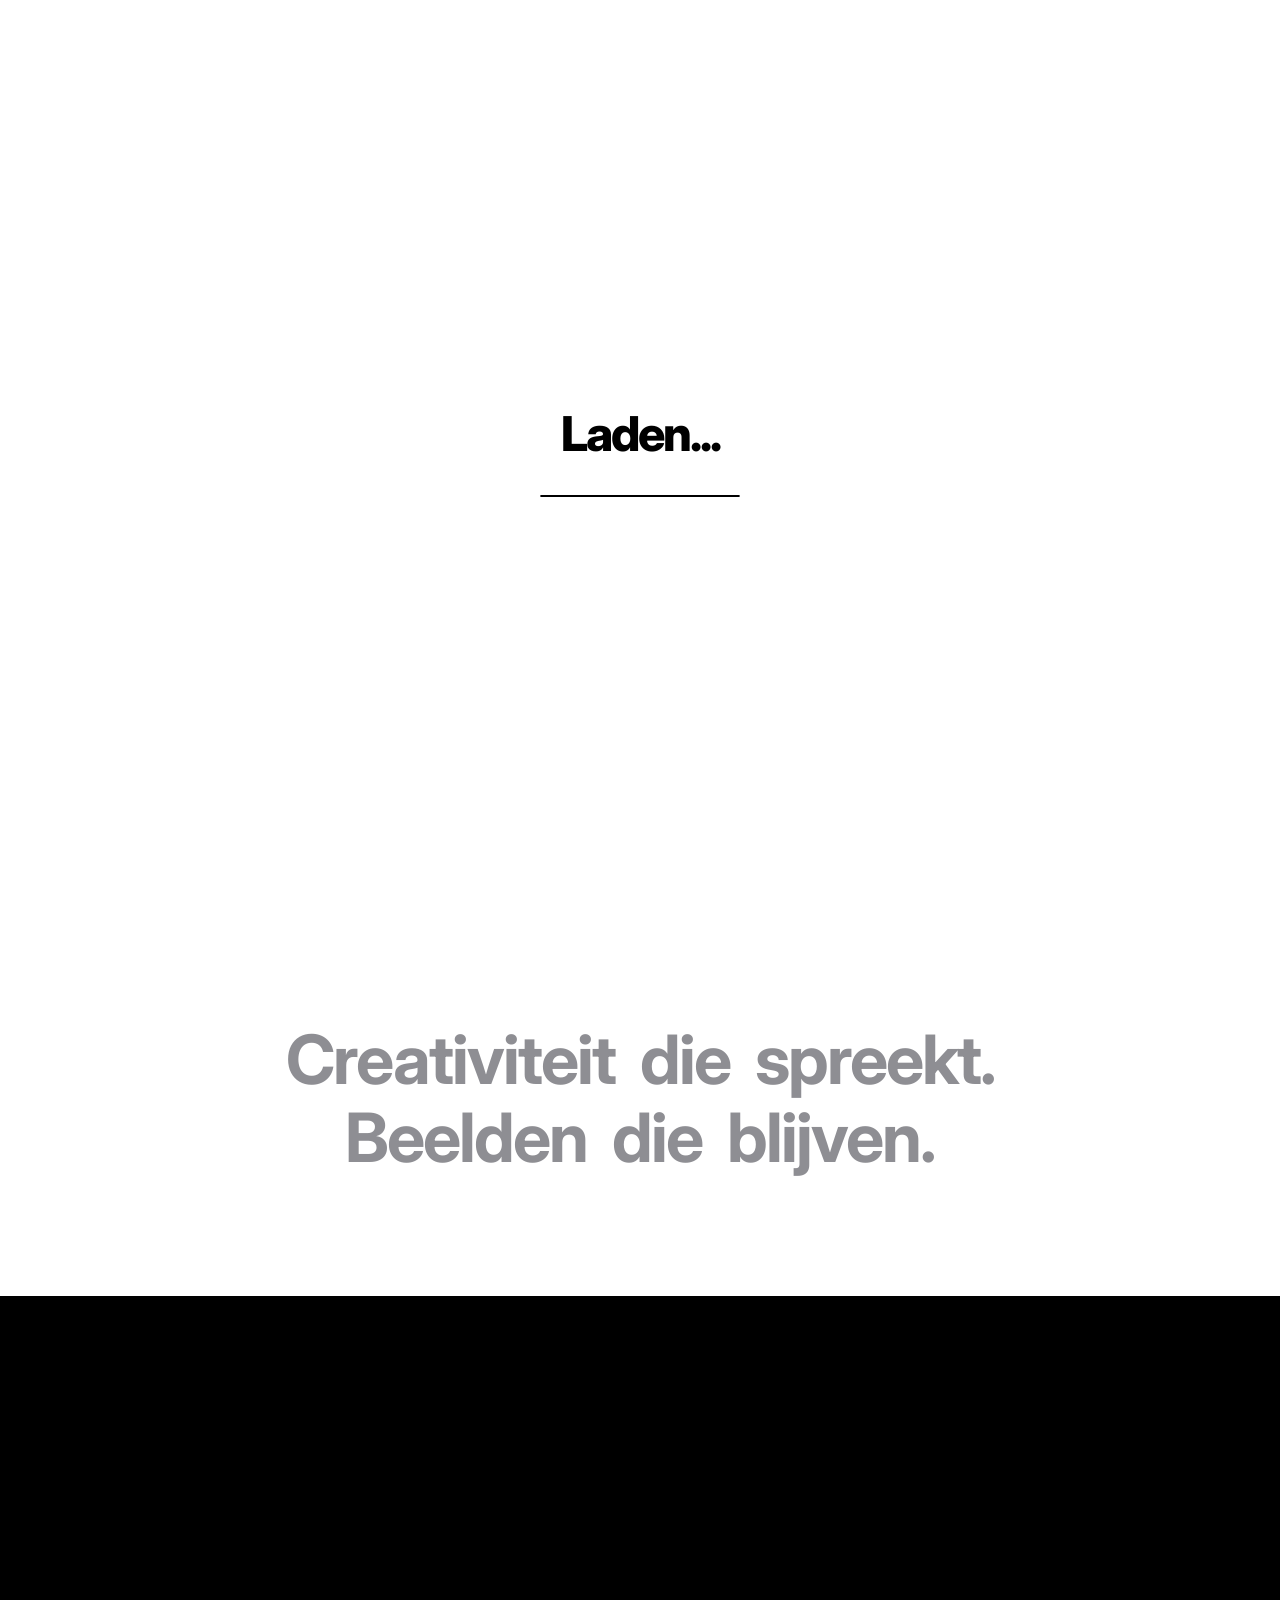
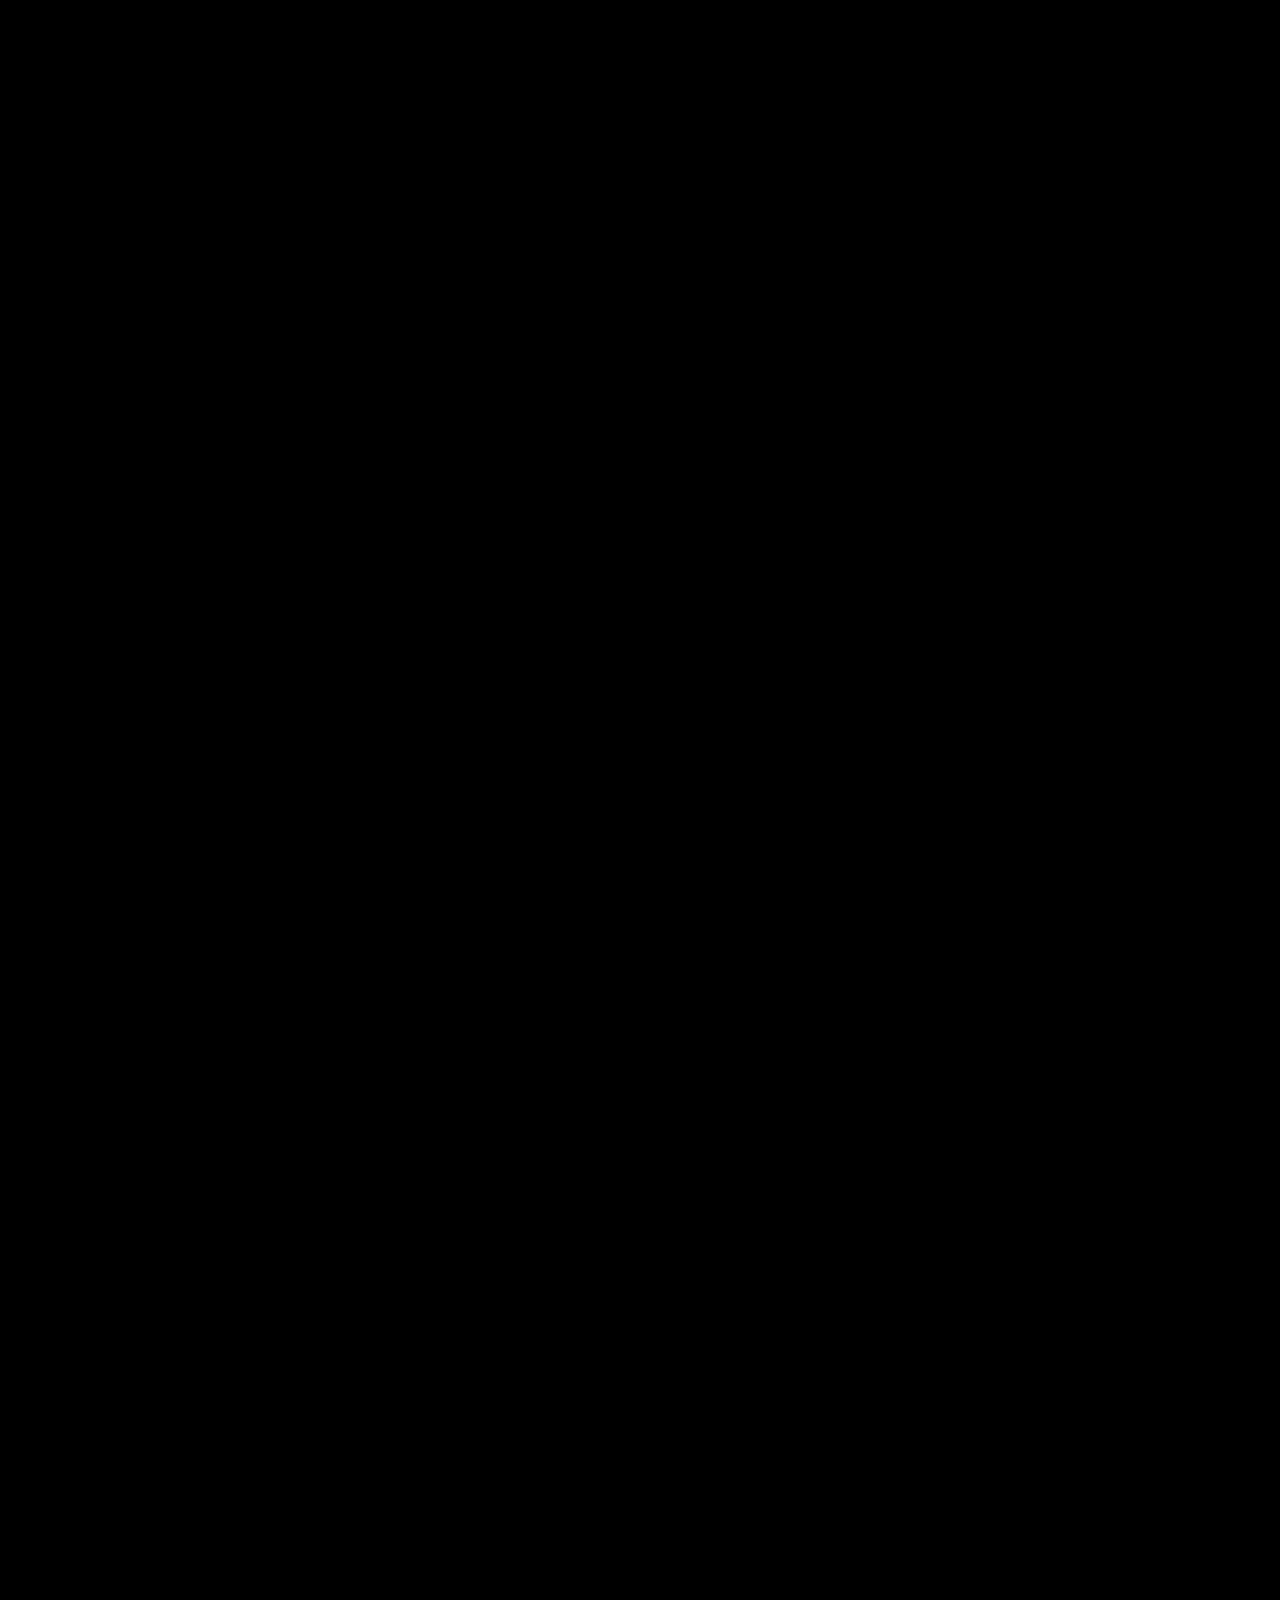
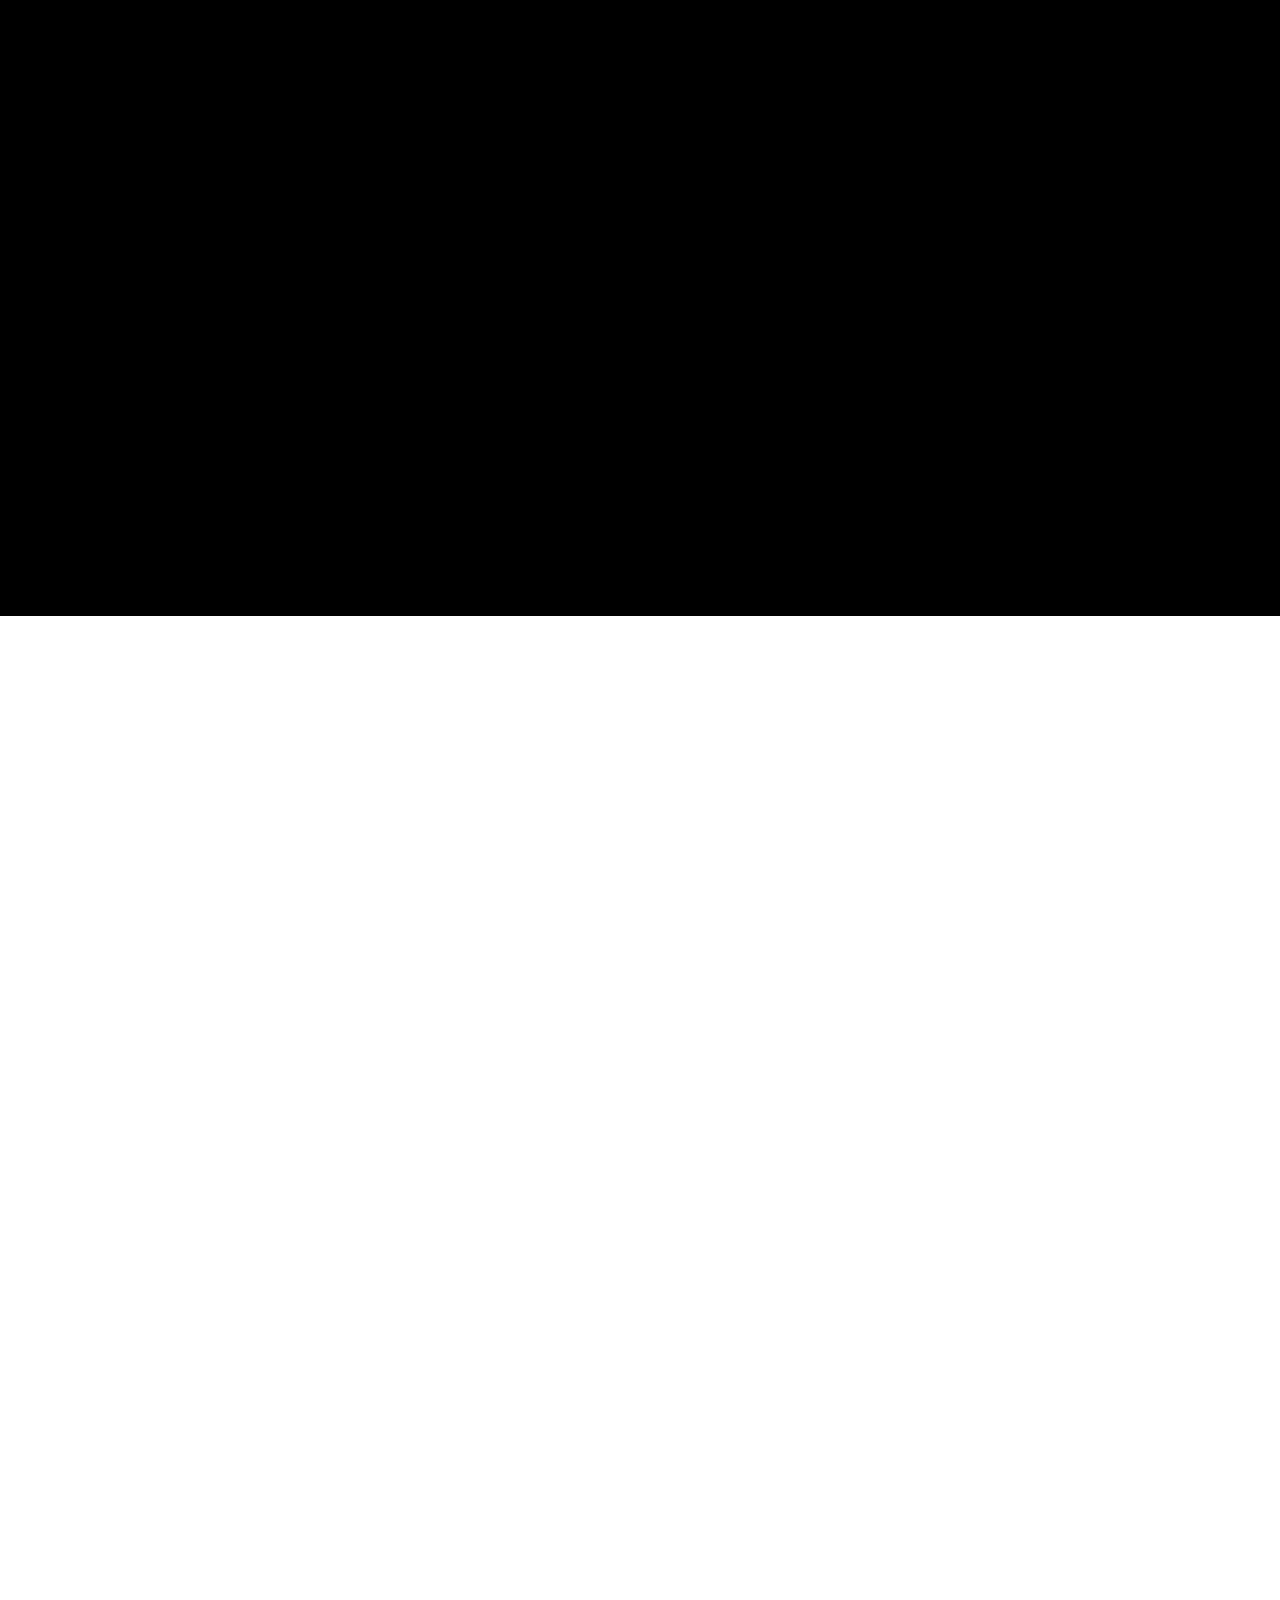
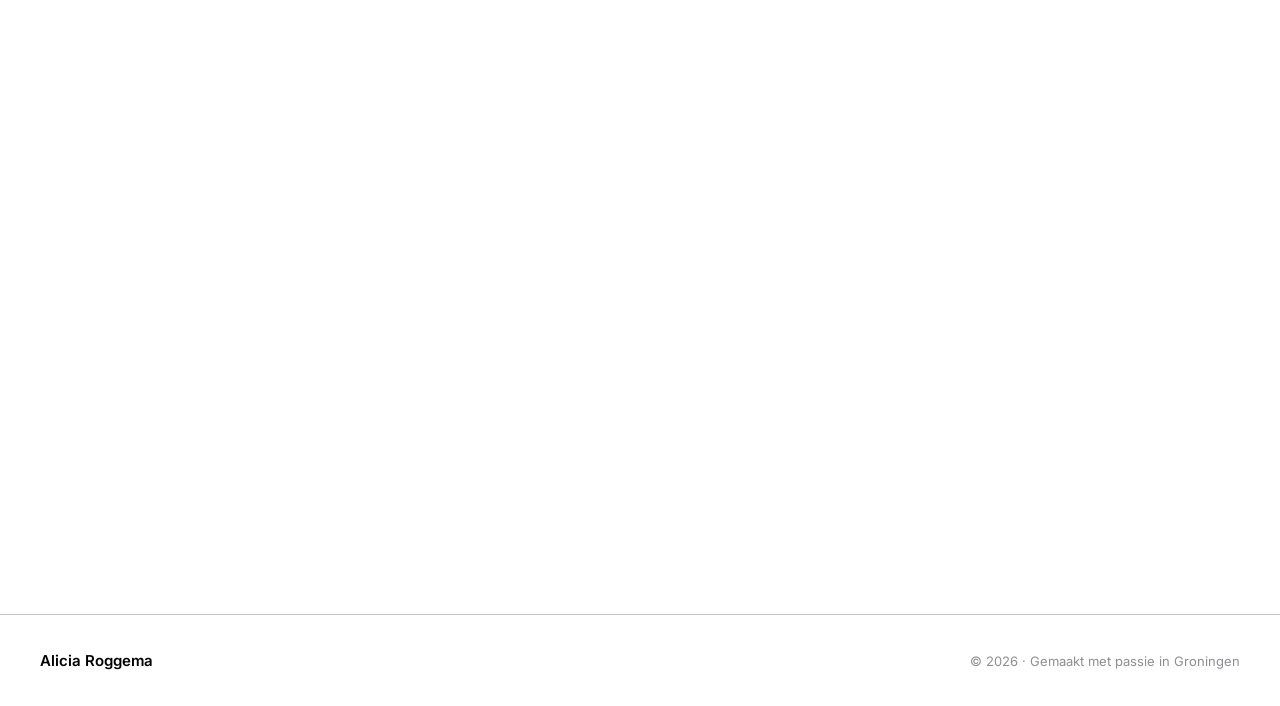
==== commit 7deea607: "Add BuBo Expo project to portfolio (Grafisch Design) Co-Authored-By: Claude Sonnet 4.6 <noreply@anth" ====
--- a/index.html
+++ b/index.html
@@ -3,7 +3,7 @@
 <head>
     <meta charset="UTF-8">
     <meta name="viewport" content="width=device-width, initial-scale=1.0">
-    <title>Portfolio Alicia Roggema — Fotografie & Design</title>
+    <title>Portfolio Alicia Roggema — Fotografie, Video & Grafisch Design</title>
     <link rel="icon" href="data:image/svg+xml,<svg xmlns='http://www.w3.org/2000/svg'/>">
     <link rel="stylesheet" href="css/style.css">
     <link rel="preconnect" href="https://fonts.googleapis.com">
@@ -57,10 +57,6 @@
                 </div>
             </div>
         </div>
-        <div class="hero-scroll-hint">
-            <div class="scroll-line-wrap"><div class="scroll-line"></div></div>
-            <span>Scroll</span>
-        </div>
     </section>
 
     <!-- Scroll-reveal tagline -->
@@ -246,6 +242,20 @@
                     </div>
                 </div>
 
+                <!-- DESIGN — project 4 -->
+                <div class="project-card fade-up" data-category="design" data-id="design-4">
+                    <div class="project-img-wrap">
+                        <div class="project-placeholder p-design">🎨</div>
+                        <img src="images/buboexpo/Poster.png" alt="BuBo Expo huisstijl" class="project-img">
+                    </div>
+                    <div class="project-body">
+                        <span class="project-cat">Grafisch Design</span>
+                        <h3 class="project-title">Huisstijl — BuBo Expo</h3>
+                        <p class="project-desc">Voor de BuBo Expo ontwierp ik de huisstijl van dit jaar. Met ProCreate, Canva en Illustrator maakte ik ontwerpen geïnspireerd op een conceptstijl van klasgenoten. Bij de definitieve presentatie won mijn design — dit werd gebruikt voor de projectborden, flyers en meer.</p>
+                        <span class="project-year">2025 - 2026</span>
+                    </div>
+                </div>
+
                 <!-- ───────────────────────────────────────────
                      NIEUW PROJECT TOEVOEGEN?
                      Kopieer een van bovenstaande blokken en
@@ -304,6 +314,8 @@
                     <div class="skill">Video</div>
                     <div class="skill">Design</div>
                     <div class="skill">Adobe Programma's</div>
+                    <div class="skill">HTML(5)</div>
+                    <div class="skill">CSS(3)</div>
                 </div>
             </div>
         </div>
--- a/css/style.css
+++ b/css/style.css
@@ -615,3 +615,15 @@
 }
 }
 
+/* ============================================
+   GROOT SCHERM (iMac, brede monitors ≥ 1800px)
+   ============================================ */
+@media (min-width: 1800px) {
+    .nav-inner        { max-width: 1600px; }
+    .hero             { padding: 120px 60px 100px; }
+    .hero-inner       { max-width: 1600px; gap: 80px; }
+    .hero-title       { font-size: clamp(112px, 7.5vw, 165px); }
+    .hero-subtitle    { font-size: clamp(22px, 1.8vw, 28px); }
+    .hero-memoji-wrap { width: clamp(380px, 23vw, 480px); height: clamp(380px, 23vw, 480px); }
+}
+
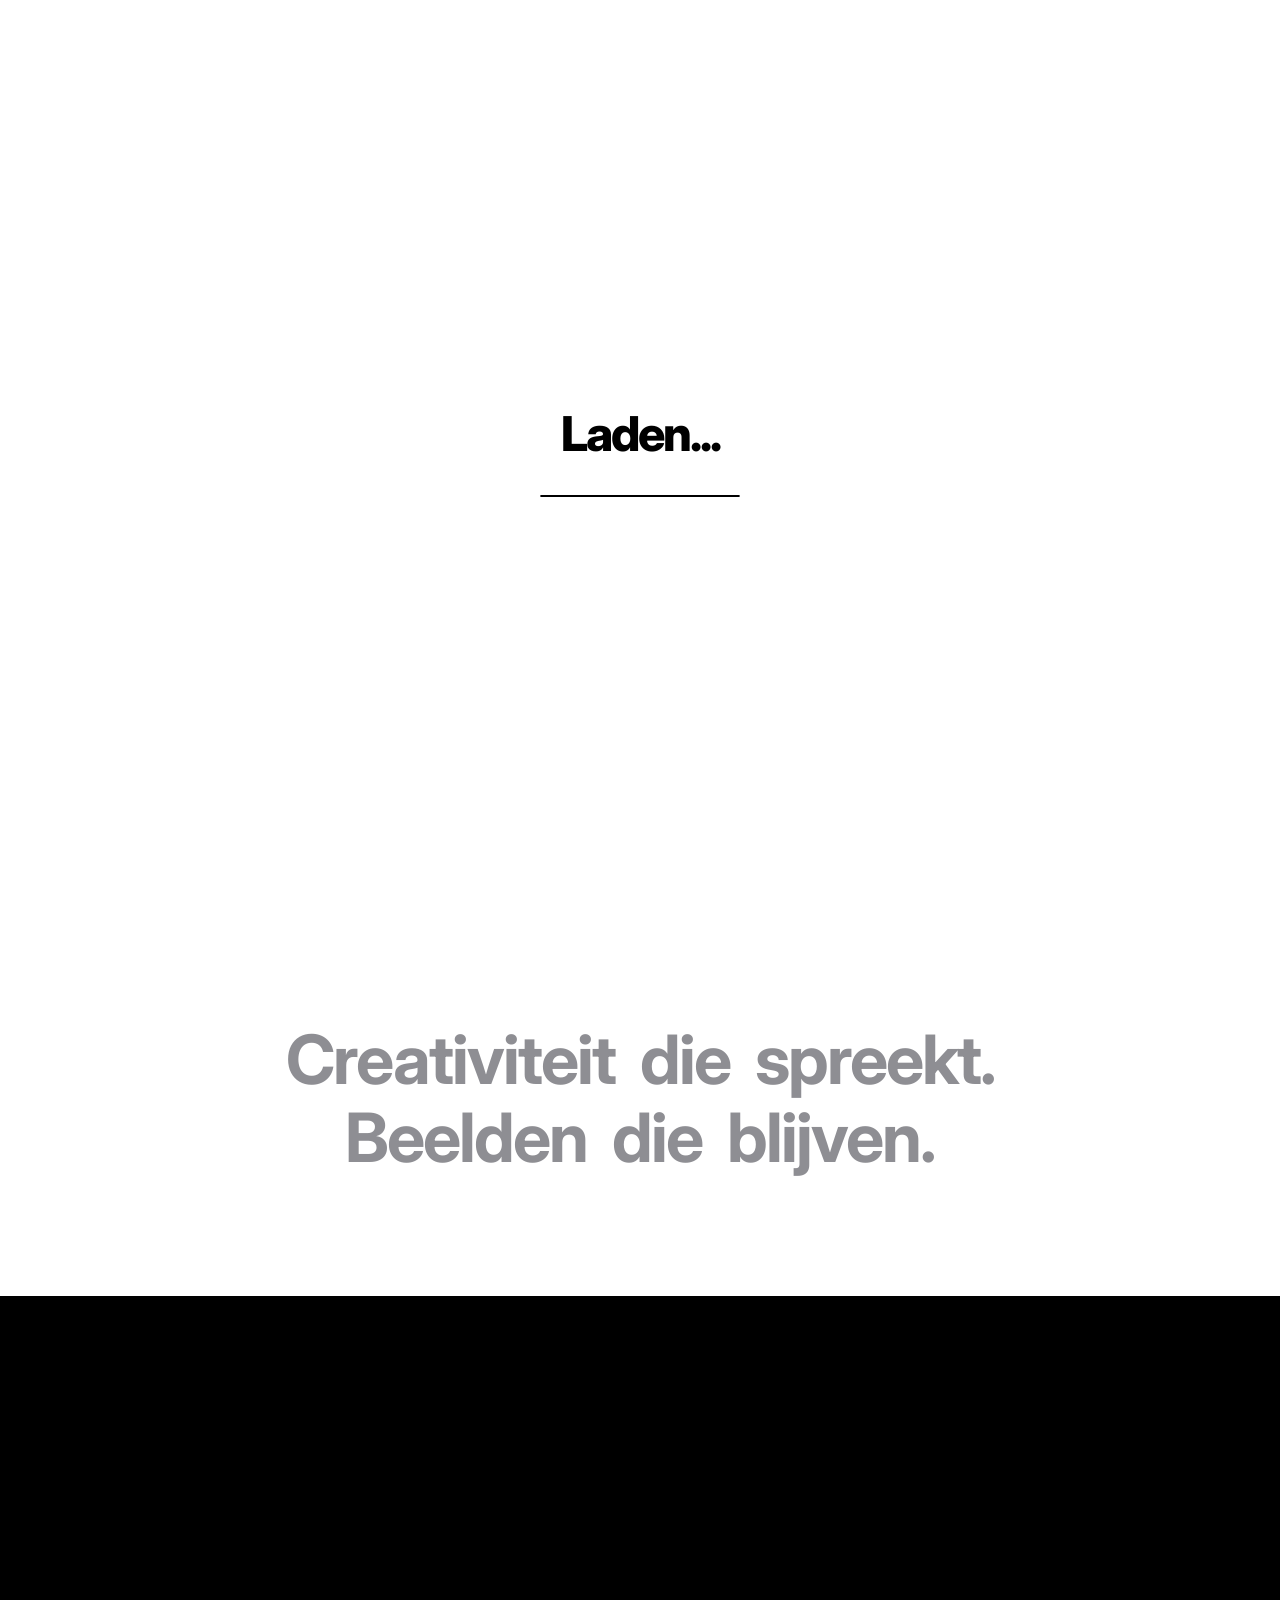
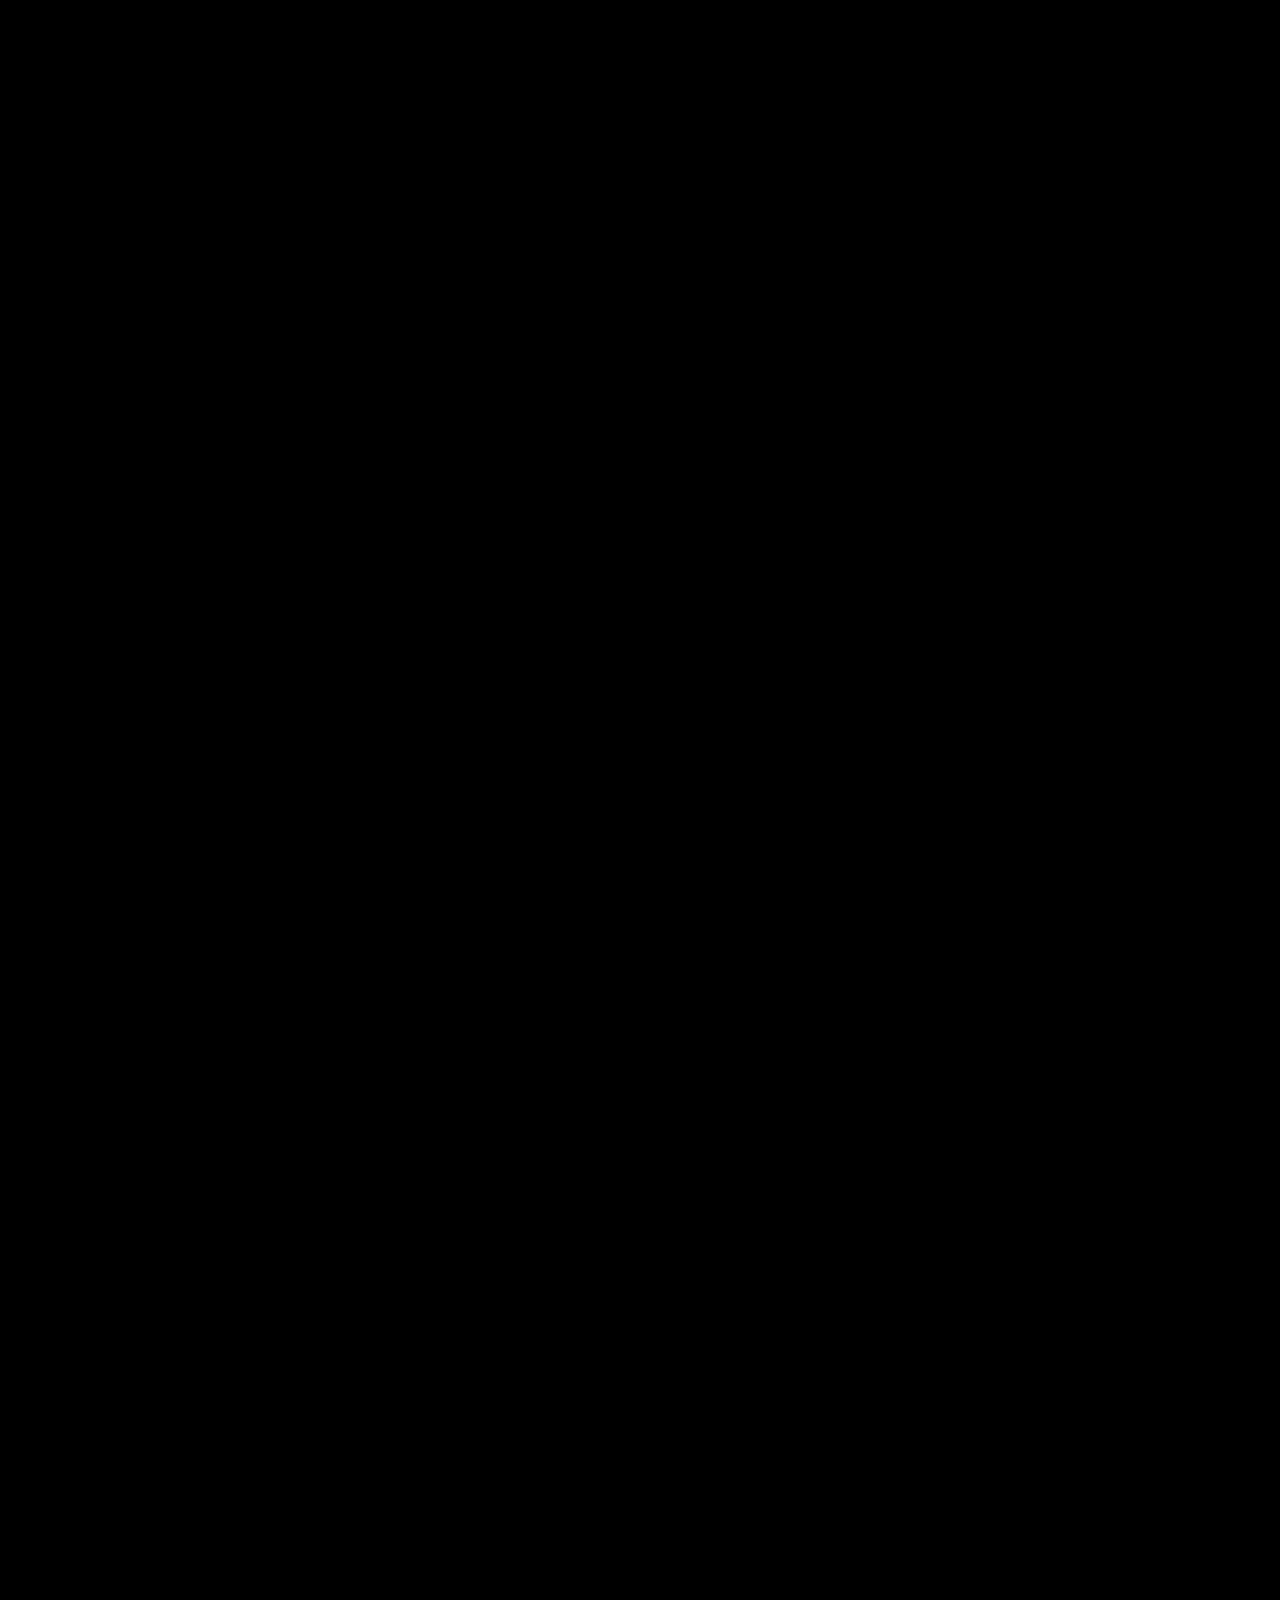
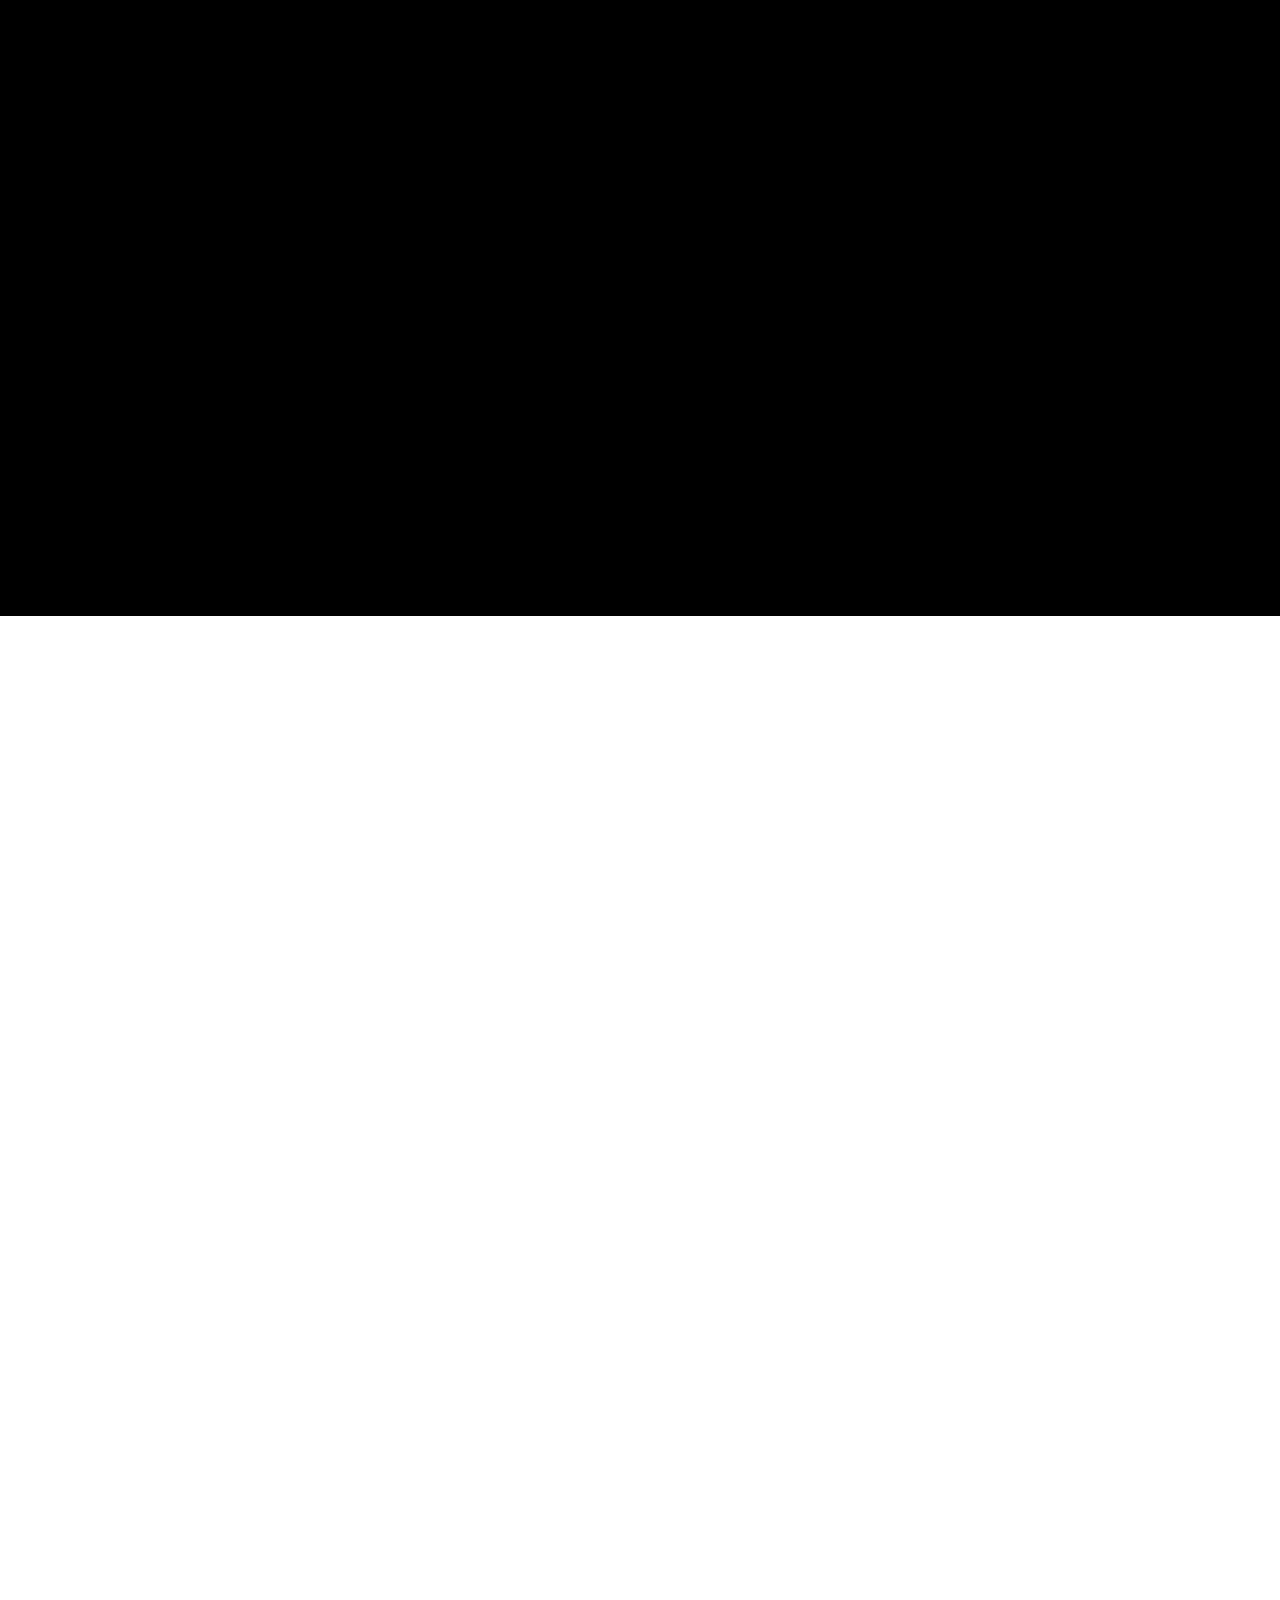
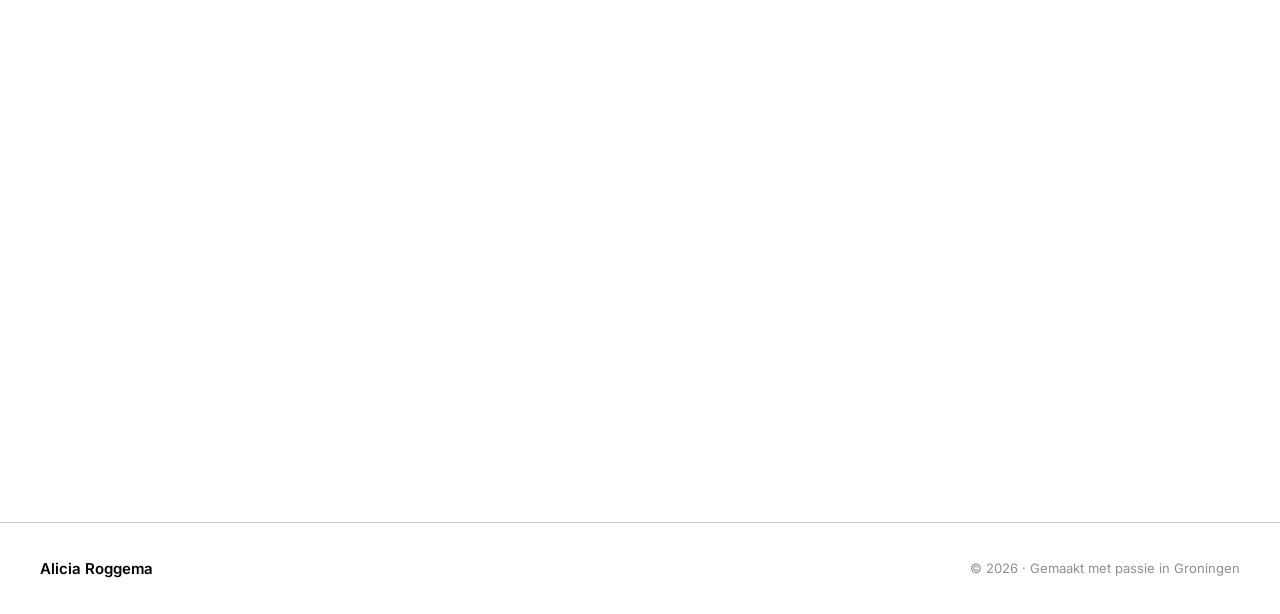
==== commit 03a12f95: "Shorten BuBo Expo card description and add privacy note to project page Co-Authored-By: Claude Sonne" ====
--- a/index.html
+++ b/index.html
@@ -251,7 +251,7 @@
                     <div class="project-body">
                         <span class="project-cat">Grafisch Design</span>
                         <h3 class="project-title">Huisstijl — BuBo Expo</h3>
-                        <p class="project-desc">Voor de BuBo Expo ontwierp ik de huisstijl van dit jaar. Met ProCreate, Canva en Illustrator maakte ik ontwerpen geïnspireerd op een conceptstijl van klasgenoten. Bij de definitieve presentatie won mijn design — dit werd gebruikt voor de projectborden, flyers en meer.</p>
+                        <p class="project-desc">Een volledige huisstijl voor de BuBo Expo: van poster tot flyer — en mijn design won.</p>
                         <span class="project-year">2025 - 2026</span>
                     </div>
                 </div>
